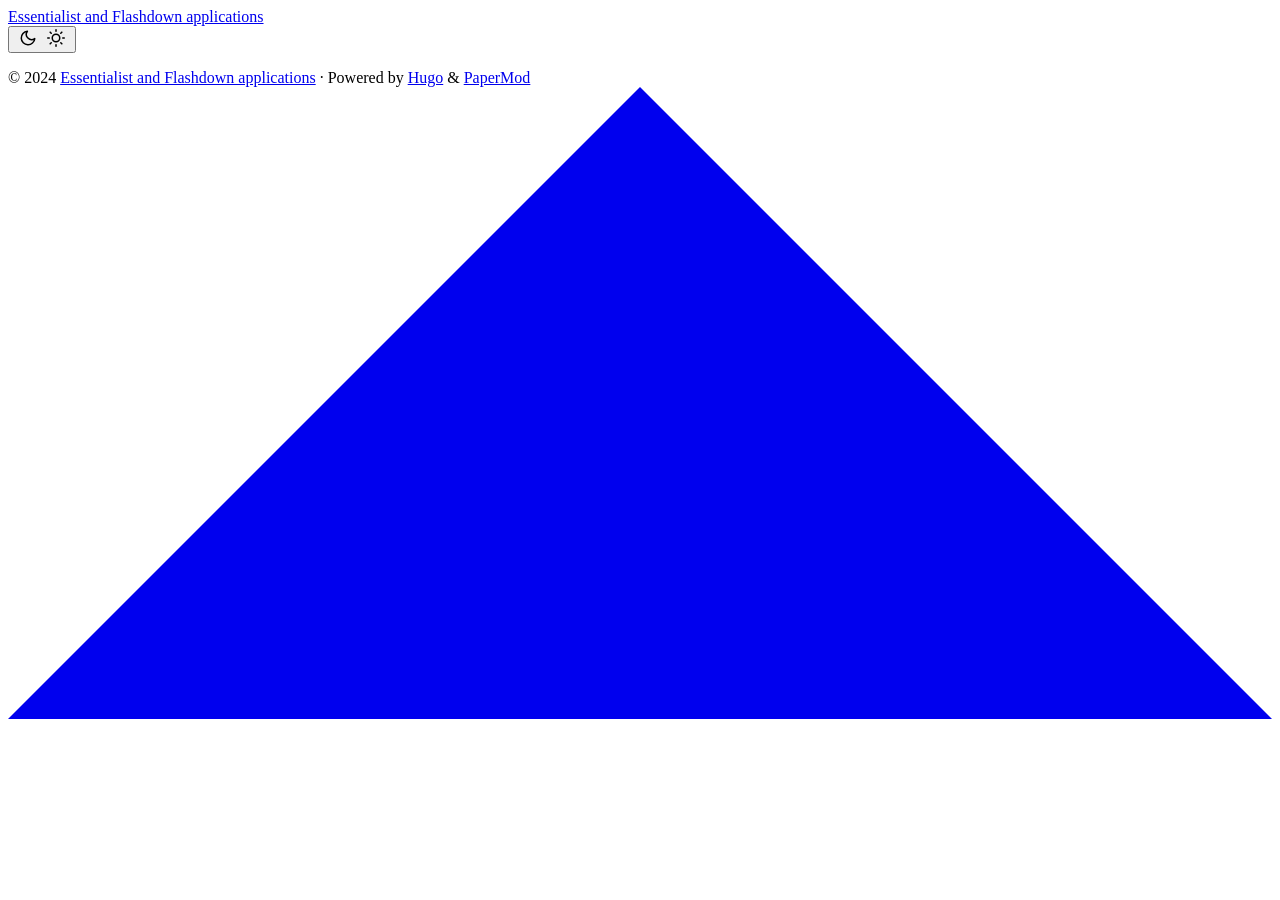
==== index.html @ 75bdaa92 "init" ====
<!DOCTYPE html>
<html lang="en" dir="auto">

<head>
	<meta name="generator" content="Hugo 0.134.3"><meta charset="utf-8">
<meta http-equiv="X-UA-Compatible" content="IE=edge">
<meta name="viewport" content="width=device-width, initial-scale=1, shrink-to-fit=no">
<meta name="robots" content="index, follow">
<title>Essentialist and Flashdown applications</title>

<meta name="description" content="">
<meta name="author" content="">
<link rel="canonical" href="https://essentialist-app.github.io/site/">
<link crossorigin="anonymous" href="/site/assets/css/stylesheet.fc220c15db4aef0318bbf30adc45d33d4d7c88deff3238b23eb255afdc472ca6.css" integrity="sha256-/CIMFdtK7wMYu/MK3EXTPU18iN7/MjiyPrJVr9xHLKY=" rel="preload stylesheet" as="style">
<link rel="icon" href="https://essentialist-app.github.io/site/favicon.ico">
<link rel="icon" type="image/png" sizes="16x16" href="https://essentialist-app.github.io/site/favicon-16x16.png">
<link rel="icon" type="image/png" sizes="32x32" href="https://essentialist-app.github.io/site/favicon-32x32.png">
<link rel="apple-touch-icon" href="https://essentialist-app.github.io/site/apple-touch-icon.png">
<link rel="mask-icon" href="https://essentialist-app.github.io/site/safari-pinned-tab.svg">
<meta name="theme-color" content="#2e2e33">
<meta name="msapplication-TileColor" content="#2e2e33">
<link rel="alternate" type="application/rss+xml" href="https://essentialist-app.github.io/site/index.xml">
<link rel="alternate" hreflang="en" href="https://essentialist-app.github.io/site/">
<noscript>
    <style>
        #theme-toggle,
        .top-link {
            display: none;
        }

    </style>
    <style>
        @media (prefers-color-scheme: dark) {
            :root {
                --theme: rgb(29, 30, 32);
                --entry: rgb(46, 46, 51);
                --primary: rgb(218, 218, 219);
                --secondary: rgb(155, 156, 157);
                --tertiary: rgb(65, 66, 68);
                --content: rgb(196, 196, 197);
                --code-block-bg: rgb(46, 46, 51);
                --code-bg: rgb(55, 56, 62);
                --border: rgb(51, 51, 51);
            }

            .list {
                background: var(--theme);
            }

            .list:not(.dark)::-webkit-scrollbar-track {
                background: 0 0;
            }

            .list:not(.dark)::-webkit-scrollbar-thumb {
                border-color: var(--theme);
            }
        }

    </style>
</noscript><meta property="og:title" content="Essentialist and Flashdown applications" />
<meta property="og:description" content="" />
<meta property="og:type" content="website" />
<meta property="og:url" content="https://essentialist-app.github.io/site/" />

<meta name="twitter:card" content="summary"/>
<meta name="twitter:title" content="Essentialist and Flashdown applications"/>
<meta name="twitter:description" content=""/>

<script type="application/ld+json">
{
  "@context": "https://schema.org",
  "@type": "Organization",
  "name": "Essentialist and Flashdown applications",
  "url": "https://essentialist-app.github.io/site/",
  "description": "",
  "thumbnailUrl": "https://essentialist-app.github.io/site/favicon.ico",
  "sameAs": [
      
  ]
}
</script>
</head>

<body class="list" id="top">
<script>
    if (localStorage.getItem("pref-theme") === "dark") {
        document.body.classList.add('dark');
    } else if (localStorage.getItem("pref-theme") === "light") {
        document.body.classList.remove('dark')
    } else if (window.matchMedia('(prefers-color-scheme: dark)').matches) {
        document.body.classList.add('dark');
    }

</script>

<header class="header">
    <nav class="nav">
        <div class="logo">
            <a href="https://essentialist-app.github.io/site/" accesskey="h" title="Essentialist and Flashdown applications (Alt + H)">Essentialist and Flashdown applications</a>
            <div class="logo-switches">
                <button id="theme-toggle" accesskey="t" title="(Alt + T)">
                    <svg id="moon" xmlns="http://www.w3.org/2000/svg" width="24" height="18" viewBox="0 0 24 24"
                        fill="none" stroke="currentColor" stroke-width="2" stroke-linecap="round"
                        stroke-linejoin="round">
                        <path d="M21 12.79A9 9 0 1 1 11.21 3 7 7 0 0 0 21 12.79z"></path>
                    </svg>
                    <svg id="sun" xmlns="http://www.w3.org/2000/svg" width="24" height="18" viewBox="0 0 24 24"
                        fill="none" stroke="currentColor" stroke-width="2" stroke-linecap="round"
                        stroke-linejoin="round">
                        <circle cx="12" cy="12" r="5"></circle>
                        <line x1="12" y1="1" x2="12" y2="3"></line>
                        <line x1="12" y1="21" x2="12" y2="23"></line>
                        <line x1="4.22" y1="4.22" x2="5.64" y2="5.64"></line>
                        <line x1="18.36" y1="18.36" x2="19.78" y2="19.78"></line>
                        <line x1="1" y1="12" x2="3" y2="12"></line>
                        <line x1="21" y1="12" x2="23" y2="12"></line>
                        <line x1="4.22" y1="19.78" x2="5.64" y2="18.36"></line>
                        <line x1="18.36" y1="5.64" x2="19.78" y2="4.22"></line>
                    </svg>
                </button>
            </div>
        </div>
        <ul id="menu">
        </ul>
    </nav>
</header>
<main class="main"> 
    </main>
    
<footer class="footer">
        <span>&copy; 2024 <a href="https://essentialist-app.github.io/site/">Essentialist and Flashdown applications</a></span> · 

    <span>
        Powered by
        <a href="https://gohugo.io/" rel="noopener noreferrer" target="_blank">Hugo</a> &
        <a href="https://github.com/adityatelange/hugo-PaperMod/" rel="noopener" target="_blank">PaperMod</a>
    </span>
</footer>
<a href="#top" aria-label="go to top" title="Go to Top (Alt + G)" class="top-link" id="top-link" accesskey="g">
    <svg xmlns="http://www.w3.org/2000/svg" viewBox="0 0 12 6" fill="currentColor">
        <path d="M12 6H0l6-6z" />
    </svg>
</a>

<script>
    let menu = document.getElementById('menu')
    if (menu) {
        menu.scrollLeft = localStorage.getItem("menu-scroll-position");
        menu.onscroll = function () {
            localStorage.setItem("menu-scroll-position", menu.scrollLeft);
        }
    }

    document.querySelectorAll('a[href^="#"]').forEach(anchor => {
        anchor.addEventListener("click", function (e) {
            e.preventDefault();
            var id = this.getAttribute("href").substr(1);
            if (!window.matchMedia('(prefers-reduced-motion: reduce)').matches) {
                document.querySelector(`[id='${decodeURIComponent(id)}']`).scrollIntoView({
                    behavior: "smooth"
                });
            } else {
                document.querySelector(`[id='${decodeURIComponent(id)}']`).scrollIntoView();
            }
            if (id === "top") {
                history.replaceState(null, null, " ");
            } else {
                history.pushState(null, null, `#${id}`);
            }
        });
    });

</script>
<script>
    var mybutton = document.getElementById("top-link");
    window.onscroll = function () {
        if (document.body.scrollTop > 800 || document.documentElement.scrollTop > 800) {
            mybutton.style.visibility = "visible";
            mybutton.style.opacity = "1";
        } else {
            mybutton.style.visibility = "hidden";
            mybutton.style.opacity = "0";
        }
    };

</script>
<script>
    document.getElementById("theme-toggle").addEventListener("click", () => {
        if (document.body.className.includes("dark")) {
            document.body.classList.remove('dark');
            localStorage.setItem("pref-theme", 'light');
        } else {
            document.body.classList.add('dark');
            localStorage.setItem("pref-theme", 'dark');
        }
    })

</script>
</body>

</html>
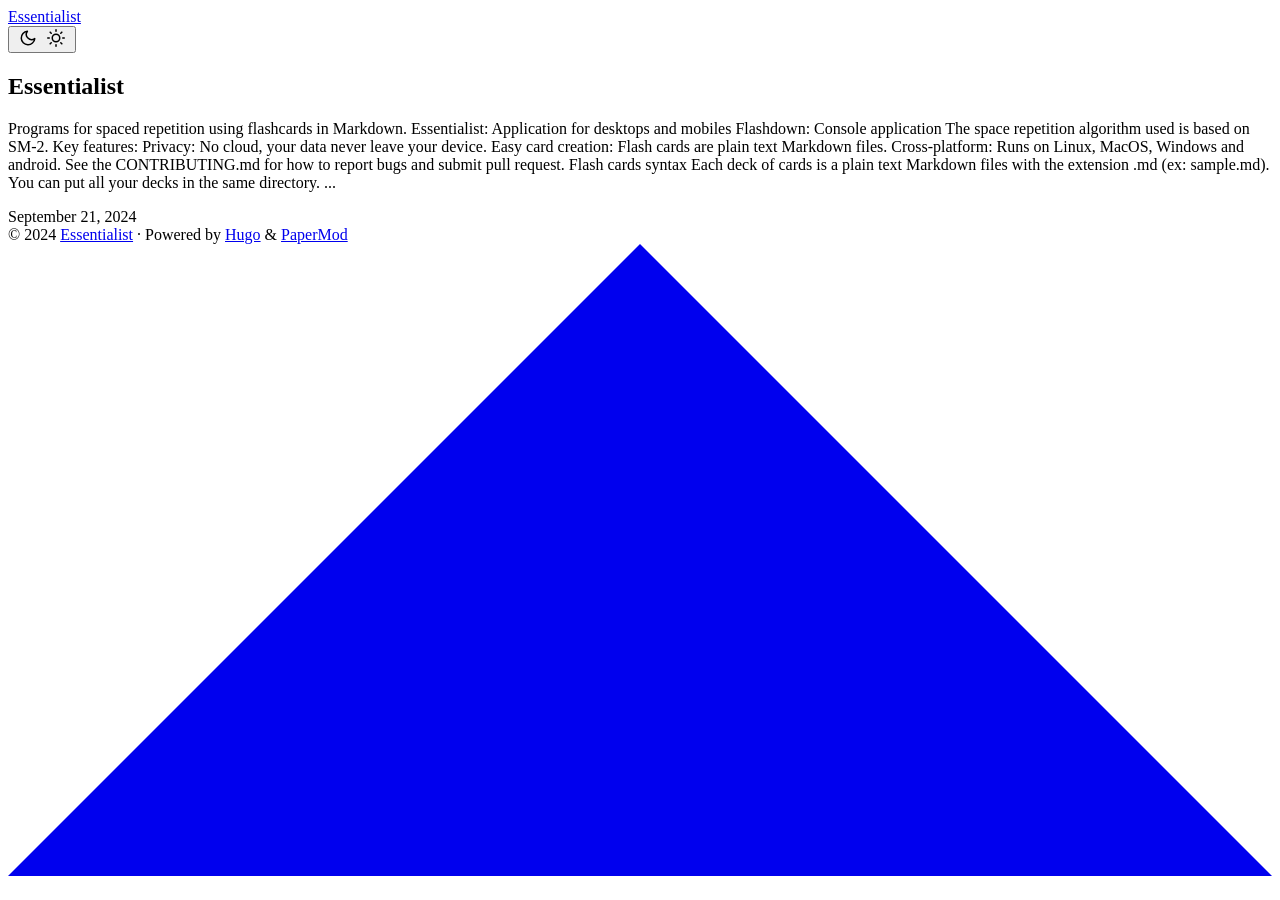
==== commit faca84f9: "Update" ====
--- a/index.html
+++ b/index.html
@@ -6,7 +6,7 @@
 <meta http-equiv="X-UA-Compatible" content="IE=edge">
 <meta name="viewport" content="width=device-width, initial-scale=1, shrink-to-fit=no">
 <meta name="robots" content="index, follow">
-<title>Essentialist and Flashdown applications</title>
+<title>Essentialist</title>
 
 <meta name="description" content="">
 <meta name="author" content="">
@@ -57,20 +57,20 @@
         }
 
     </style>
-</noscript><meta property="og:title" content="Essentialist and Flashdown applications" />
+</noscript><meta property="og:title" content="Essentialist" />
 <meta property="og:description" content="" />
 <meta property="og:type" content="website" />
 <meta property="og:url" content="https://essentialist-app.github.io/site/" />
 
 <meta name="twitter:card" content="summary"/>
-<meta name="twitter:title" content="Essentialist and Flashdown applications"/>
+<meta name="twitter:title" content="Essentialist"/>
 <meta name="twitter:description" content=""/>
 
 <script type="application/ld+json">
 {
   "@context": "https://schema.org",
   "@type": "Organization",
-  "name": "Essentialist and Flashdown applications",
+  "name": "Essentialist",
   "url": "https://essentialist-app.github.io/site/",
   "description": "",
   "thumbnailUrl": "https://essentialist-app.github.io/site/favicon.ico",
@@ -96,7 +96,7 @@
 <header class="header">
     <nav class="nav">
         <div class="logo">
-            <a href="https://essentialist-app.github.io/site/" accesskey="h" title="Essentialist and Flashdown applications (Alt + H)">Essentialist and Flashdown applications</a>
+            <a href="https://essentialist-app.github.io/site/" accesskey="h" title="Essentialist (Alt + H)">Essentialist</a>
             <div class="logo-switches">
                 <button id="theme-toggle" accesskey="t" title="(Alt + T)">
                     <svg id="moon" xmlns="http://www.w3.org/2000/svg" width="24" height="18" viewBox="0 0 24 24"
@@ -125,10 +125,27 @@
     </nav>
 </header>
 <main class="main"> 
+
+<article class="first-entry"> 
+  <header class="entry-header">
+    <h2 class="entry-hint-parent">Essentialist
+    </h2>
+  </header>
+  <div class="entry-content">
+    <p>Programs for spaced repetition using flashcards in Markdown.
+Essentialist: Application for desktops and mobiles Flashdown: Console application The space repetition algorithm used is based on SM-2.
+Key features:
+Privacy: No cloud, your data never leave your device. Easy card creation: Flash cards are plain text Markdown files. Cross-platform: Runs on Linux, MacOS, Windows and android. See the CONTRIBUTING.md for how to report bugs and submit pull request.
+Flash cards syntax Each deck of cards is a plain text Markdown files with the extension .md (ex: sample.md). You can put all your decks in the same directory.
+...</p>
+  </div>
+  <footer class="entry-footer"><span title='2024-09-21 23:33:46 +0100 IST'>September 21, 2024</span></footer>
+  <a class="entry-link" aria-label="post link to Essentialist" href="https://essentialist-app.github.io/site/post/home/"></a>
+</article>
     </main>
     
 <footer class="footer">
-        <span>&copy; 2024 <a href="https://essentialist-app.github.io/site/">Essentialist and Flashdown applications</a></span> · 
+        <span>&copy; 2024 <a href="https://essentialist-app.github.io/site/">Essentialist</a></span> · 
 
     <span>
         Powered by
